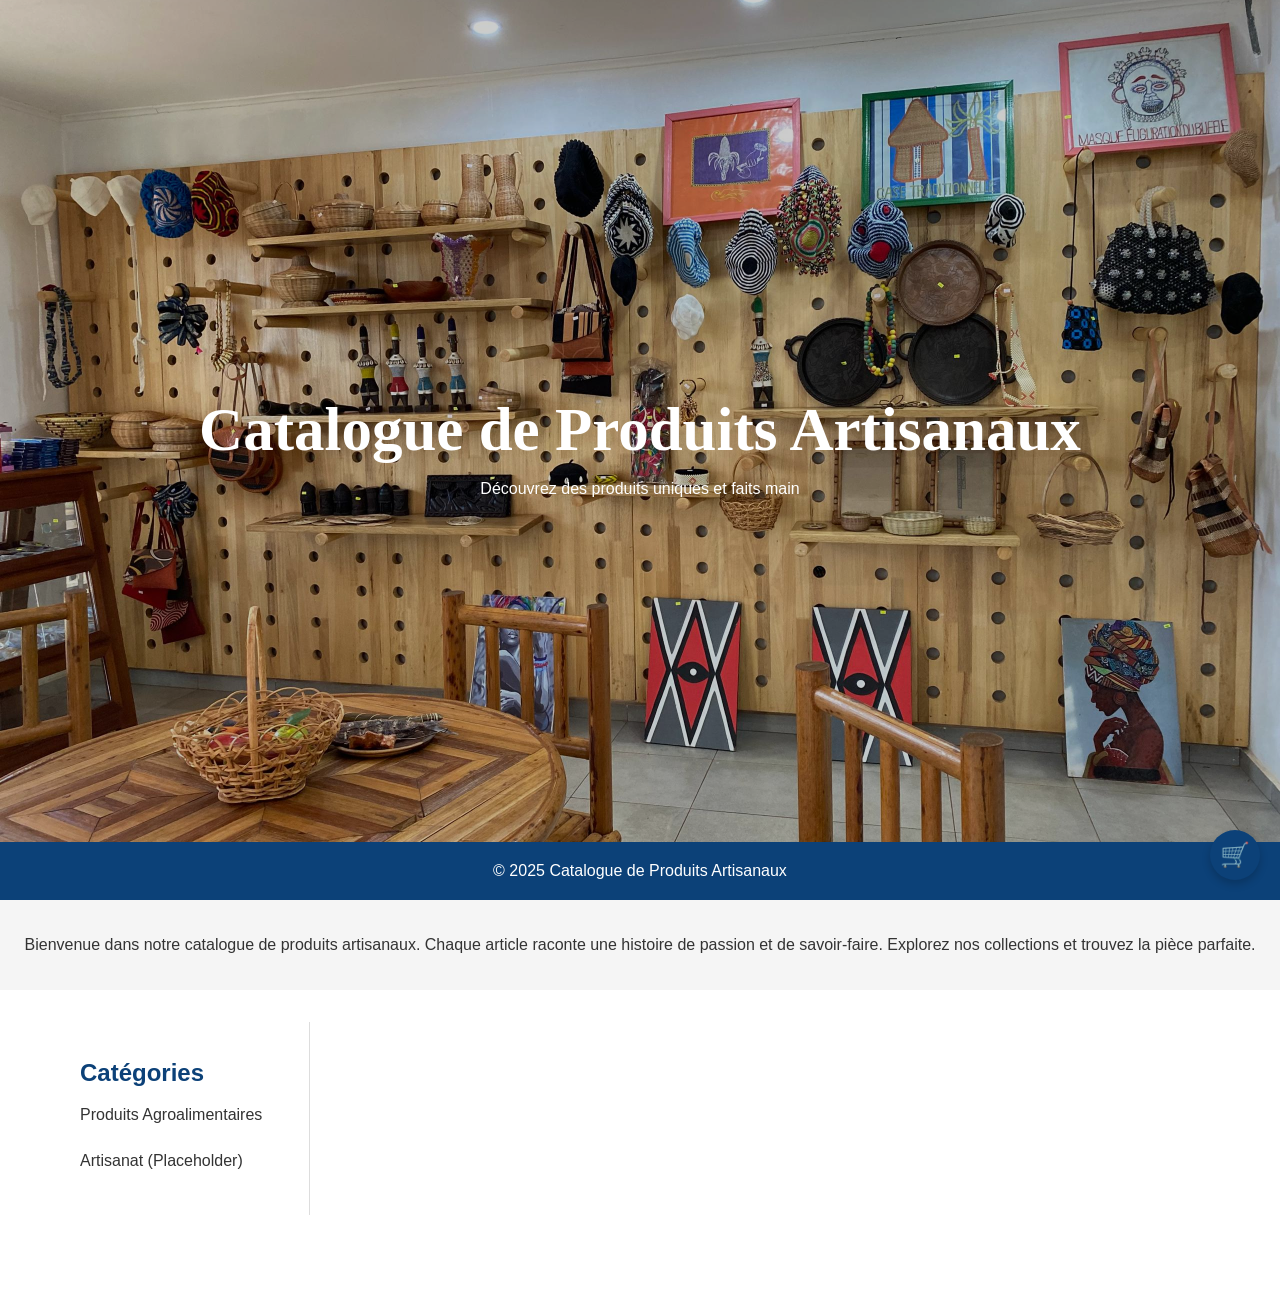
==== index.html @ 7aca88b0 "panier done" ====
<!DOCTYPE html>
<html lang="fr">
<head>
    <meta charset="UTF-8">
    <meta name="viewport" content="width=device-width, initial-scale=1.0">
    <title>Catalogue de Produits Artisanaux</title>
    <link rel="stylesheet" href="styles.css">
</head>
<body>
    <header class="hero-section">
        <div class="hero-overlay"></div>
        <div class="hero-content">
            <h1>Catalogue de Produits Artisanaux</h1>
            <p>Découvrez des produits uniques et faits main</p>
        </div>
    </header>

    <section class="description-section">
        <p>Bienvenue dans notre catalogue de produits artisanaux. Chaque article raconte une histoire de passion et de savoir-faire. Explorez nos collections et trouvez la pièce parfaite.</p>
    </section>


    <main class="main-content-wrapper">
        <aside class="sidebar">
            <nav class="sidebar-nav">
                <h2>Catégories</h2>
                <ul id="category-list">
                    <!-- Categories and subcategories will be loaded here by JS -->
                </ul>
            </nav>
        </aside>
        
        <section class="main-product-area">
           
            <section class="products-section">
                <!-- Products will be loaded here by JS -->
            </section>
        </section>
    </main>

    <div class="floating-cart">
        <span class="cart-icon">🛒</span>
    </div>

    <footer>
        <p>&copy; 2025 Catalogue de Produits Artisanaux</p>
    </footer>

    <script src="data.js"></script>
    <script src="cart-logic.js"></script>
    <script src="script.js"></script>
</body>
</html>
---- styles.css ----
:root {
    --primary-color: #0C4178;
    --accent-color: #FFD700;
    --text-color: #333;
    --background-color: #fff;
    --light-grey: #f5f5f5;
    --border-color: #ddd;
    --card-padding: 10px;
    --sidebar-width: 250px;
}

* {
    margin: 0;
    padding: 0;
    box-sizing: border-box;
}

body {
    font-family: Arial, sans-serif;
    line-height: 1.6;
    color: var(--text-color);
    background-color: var(--background-color);
    padding-bottom: 80px; /* More space for the floating cart */
}

header {
    background-color: var(--primary-color);
    color: white;
    padding: 1rem;
    text-align: center;
}

nav ul {
    list-style: none;
    padding: 1rem 0;
}

nav ul li a {
    color: white;
    text-decoration: none;
    padding: 0.5rem 1rem;
    border-radius: 4px;
}

nav ul li a.active {
    background-color: var(--accent-color);
    color: var(--primary-color);
}

.hero-section {
    position: relative;
    height: 100vh; /* Adjust as needed */
    background: url('images/WhatsApp Image 2025-06-03 à 16.12.06_a63fba05.jpg') no-repeat center center/cover;
    color: white;
    text-align: center;
    display: flex;
    flex-direction: column;
    justify-content: center;
    align-items: center;
    
}

.hero-overlay {
    position: absolute;
    top: 0;
    left: 0;
    width: 100%;
    height: 100%;
    background-color: rgba(0, 0, 0, 0.2); /* Dark overlay */
}

.hero-content {
    position: relative;
    z-index: 1;
}

.hero-content h1 {
    font-family: Fredoka;
    font-weight: 700;
    font-size: 61px;
    line-height: 61px;
    margin-bottom: 1rem;
}

.section-title {
    text-align: center;
    font-size: 61px;
    font-weight: 400;
    font-family: Fredoka;
    text-transform: normal;
    margin-bottom: 30px;
    color: black;
    position: relative;
    line-height: 61px;
}

.title_bold {
    position: relative;
    display: inline-block;
    font-weight: 700 !important;
}
.main-content-wrapper {
    display: flex;
    max-width: 1400px; /* Increased max-width */
    margin: 0 auto;
    padding: 0 20px; /* Add some horizontal padding */
}
.sidebar {
    width: var(--sidebar-width);
    flex-shrink: 0;
    padding: 2rem 0;
    border-right: 1px solid var(--border-color); /* Separator line */
}

.sidebar-nav h2 {
    color: var(--primary-color);
    margin-top: 0;
    padding: 0 20px; /* Match main content padding */
}

.sidebar-nav ul {
    list-style: none;
    padding: 0;
}

.sidebar-nav li a {
    display: block;
    padding: 10px 20px; /* Padding for clickable area */
    text-decoration: none;
    color: var(--text-color);
    transition: background-color 0.2s, color 0.2s;
}

.sidebar-nav li a:hover {
    background-color: var(--light-grey);
}

.sidebar-nav li a.active {
     background-color: var(--primary-color);
     color: white;
     font-weight: bold;
}

.sidebar-nav ul ul {
    padding-left: 20px; /* Indent subcategories */
    border-left: 2px solid var(--accent-color); /* Accent color for subcategories */
    margin-top: 5px;
    margin-bottom: 5px;
}

.sidebar-nav ul ul li a {
    padding: 8px 15px; /* Adjusted padding for subcategories */
    font-size: 0.9rem;
}

.sidebar-nav ul ul li a:hover {
     background-color: var(--accent-color);
     color: var(--primary-color);
}

.sidebar-nav ul ul li a.active {
    background-color: var(--accent-color);
    color: var(--primary-color);
    font-weight: bold;
}

.main-product-area {
    flex-grow: 1;
    padding-left: 2rem; /* Space between sidebar and content */
}

.description-section {
    text-align: center;
    padding: 2rem 0; /* Adjusted padding */
    background-color: var(--light-grey);
    margin-bottom: 2rem; /* Space below description */
}

.products-section {
    padding: 0; /* Remove padding, handled by main-product-area */
    max-width: none; /* Remove max-width */
    margin: 0; /* Remove margin */
}

.product-list {
    display: grid;
    grid-template-columns: repeat(auto-fill, minmax(220px, 1fr)); /* Adjusted min width and gap */
    gap: 15px; /* Reduced gap */
    list-style: none;
    padding: 0;
}

.product-card {
    background-color: white;
    border: 1px solid var(--border-color); /* Add a subtle border */
    border-radius: 4px; /* Slightly smaller border-radius */
    box-shadow: 0 1px 3px rgba(0,0,0,0.05); /* More subtle shadow */
    overflow: hidden;
    display: flex;
    flex-direction: column;
    transition: transform 0.3s ease-in-out, box-shadow 0.3s ease-in-out; /* Smooth transition for hover */
    cursor: pointer; /* Indicate it's clickable */
}

.product-card:hover {
    transform: translateY(-5px); /* Lift effect */
    box-shadow: 0 5px 15px rgba(0,0,0,0.1); /* More prominent shadow on hover */
}

.product-card img {
    width: 100%;
    height: 250px; /* Slightly taller images */
    object-fit: cover; /* Cover the area */
    border-bottom: 1px solid var(--border-color); /* Separator line below image */
}

.product-card-content {
    padding: var(--card-padding);
    flex-grow: 1;
    display: flex;
    flex-direction: column;
}

.product-card-content h3 {
    margin-top: 0;
    margin-bottom: 5px; /* Reduced space below title */
    color: var(--text-color); /* Product name color */
    font-size: 1rem; /* Slightly smaller title font size */
    font-weight: normal; /* Normal font weight for title */
}

.product-card-actions {
    display: flex;
    justify-content: space-between; /* Distribute space */
    align-items: center;
    margin-top: auto; /* Push actions to the bottom */
    padding-top: var(--card-padding); /* Space above actions */
     border-top: 1px solid var(--border-color); /* Separator line above actions */
}

.product-price {
    background-color: var(--primary-color);
    color: white;
    border-radius: 50%;
    width: 50px; /* Size of the circle */
    height: 50px; /* Size of the circle */
    display: flex;
    justify-content: center;
    align-items: center;
    font-weight: bold;
    font-size: 0.8rem; /* Font size inside circle */
    flex-shrink: 0; /* Prevent shrinking */
}

.product-price span {
    text-align: center;
    padding: 5px; /* Padding inside the circle */
}

.button {
    background-color: var(--accent-color);
    color: var(--primary-color);
    border: none;
    padding: 0.6rem 1rem; /* Adjusted padding */
    border-radius: 4px;
    cursor: pointer;
    font-weight: bold;
    transition: background-color 0.2s;
    font-size: 0.9rem; /* Adjusted font size */
}

.button:hover {
    background-color: #e6c200; /* A specific hover color for yellow */
}

.view-more-link {
    text-decoration: none;
    color: var(--primary-color);
    font-weight: bold;
    transition: color 0.2s;
    font-size: 0.9rem; /* Adjusted font size */
}

.view-more-link:hover {
    color: #083358; /* A specific hover color for blue */
}

.floating-cart {
    position: fixed; /* Use fixed positioning for the floating element */
    bottom: 20px;
    right: 20px;
    background-color: var(--accent-color);
    color: var(--primary-color);
    width: 60px;
    height: 60px;
    border-radius: 50%;
    display: flex;
    justify-content: center;
    align-items: center;
    font-size: 1.8rem;
    box-shadow: 0 4px 8px rgba(0,0,0,0.2);
    cursor: pointer;
    transition: background-color 0.3s ease;
    z-index: 1000;
    position: relative; /* Set to relative positioning for the badge\'s absolute positioning */
}

.floating-cart::after {
    content: attr(data-items); /* Display the number of items */
    position: absolute;
    top: -5px; /* Adjust position as needed */
    right: -5px; /* Adjust position as needed */
    background-color: red; /* Badge background color */
    color: white; /* Badge text color */
    border-radius: 50%;
    padding: 5px 8px; /* Adjust padding as needed */
    font-size: 0.8rem;
    font-weight: bold;
    display: none; /* Hide by default */
    transition: transform 0.3s ease-in-out, opacity 0.3s ease-in-out;
    transform: scale(0.8); /* Start smaller */
    opacity: 0; /* Start invisible */
    text-align: center;
    line-height: 1; /* Adjust line height for vertical centering if needed */
    min-width: 20px; /* Ensure minimum width for single digits */
}

.floating-cart.has-items::after {
    display: block; /* Show when cart has items */
    transform: scale(1); /* Scale to normal size */
    opacity: 1; /* Make visible */
}

@keyframes pulse {
    0% { transform: scale(1); }
    50% { transform: scale(1.1); }
    100% { transform: scale(1); }
}

.floating-cart.bounce {
    animation: pulse 0.5s ease;
}

.floating-cart {
    position: fixed;
    bottom: 20px;
    right: 20px;
    background-color: var(--primary-color);
    color: white; /* Icon color */
    width: 50px; /* Size of the icon container */
    height: 50px; /* Size of the icon container */
    border-radius: 50%; /* Make it round */
    display: flex;
    justify-content: center;
    align-items: center;
    box-shadow: 0 4px 8px rgba(0,0,0,0.2);
    cursor: pointer;
    z-index: 1000;
    font-size: 1.5rem; /* Icon size */
    transition: transform 0.3s ease-in-out, box-shadow 0.3s ease-in-out;
     /* Shining effect - adjust as needed */
    animation: pulse 2s infinite;
}

.floating-cart:hover {
    transform: scale(1.1); /* Slightly enlarge on hover */
    box-shadow: 0 6px 12px rgba(0,0,0,0.3);
}

@keyframes pulse {
    0% { box-shadow: 0 0 0 0 rgba(12, 65, 120, 0.4); }
    70% { box-shadow: 0 0 0 15px rgba(12, 65, 120, 0); }
    100% { box-shadow: 0 0 0 0 rgba(12, 65, 120, 0); }
}

footer {
    background-color: var(--primary-color);
    color: white;
    text-align: center;
    padding: 1rem;
    position: fixed;
    bottom: 0;
    width: 100%;
    z-index: 500;
}

.product-preview {
    display: flex;
    align-items: center;
    gap: 1rem;
}

.product-preview img {
    border-radius: 4px;
    box-shadow: 0 2px 4px rgba(0,0,0,0.1);
}

.product-info-preview {
    flex: 1;
}

.product-info-preview h3 {
    margin: 0;
    color: var(--primary-color);
}

.product-info-preview p {
    margin: 0.5rem 0 0;
}

.product-image {
    background-color: #f5f5f5;
    padding: 1rem;
    border-radius: 8px;
    display: flex;
    align-items: center;
    justify-content: center;
}

.product-image img {
    border-radius: 4px;
    box-shadow: 0 2px 4px rgba(0,0,0,0.1);
} 
/* --- Cart Page Styles --- */
.cart-page-container {
    display: flex;
    flex-wrap: wrap; /* Allow wrapping on smaller screens */
    gap: 2rem; /* Space between sections */
    padding: 2rem 0;
}

.cart-items-section {
    flex: 2; /* Take up more space */
    min-width: 300px; /* Ensure it doesn't get too small */
}

.cart-items-table {
    width: 100%;
    border-collapse: collapse; /* Remove space between borders */
    margin-bottom: 1rem; /* Space below the table */
}

.cart-items-table th,
.cart-items-table td {
    border-bottom: 1px solid var(--border-color); /* Separator line */
    padding: 10px;
    text-align: left;
}

.cart-items-table th {
    background-color: var(--light-grey);
    font-weight: bold;
}

.cart-item-info {
    display: flex;
    align-items: center;
}

.cart-item-image {
    width: 50px; /* Adjust size as needed */
    height: 50px; /* Adjust size as needed */
    object-fit: cover;
    margin-right: 10px;
    border-radius: 4px; /* Optional: subtle border-radius */
}

.quantity-selector {
    width: 50px; /* Adjust width as needed */
    padding: 5px;
    text-align: center;
    border: 1px solid var(--border-color);
    border-radius: 4px;
}

.remove-item-button {
    background-color: transparent; /* No background */
    border: none;
    color: red; /* Red color for close icon */
    font-size: 1.2rem; /* Adjust size */
    cursor: pointer;
    padding: 0;
    margin: 0;
    transition: color 0.2s ease;
}

.remove-item-button:hover {
    color: darkred;
}

.promo-code {
    display: flex;
    gap: 10px;
    margin-top: 1rem;
}

.promo-code input[type="text"] {
    flex-grow: 1;
    padding: 10px;
    border: 1px solid var(--border-color);
    border-radius: 4px;
}

.promo-code .button {
    /* Styles from existing button class */
    padding: 10px 15px;
}

.cart-totals-section {
    flex: 1; /* Take up less space than items */
    min-width: 250px; /* Ensure it has a minimum width */
    border: 1px solid var(--border-color);
    border-radius: 4px;
    padding: 1.5rem;
    background-color: var(--light-grey);
}

.cart-totals-section h2 {
    margin-top: 0;
    margin-bottom: 1rem;
    color: var(--primary-color);
    font-size: 1.5rem; /* Adjust font size */
}

.cart-totals-content > div {
    display: flex;
    justify-content: space-between;
    margin-bottom: 10px; /* Space between lines */
}

.cart-totals-content span {
    font-weight: bold;
}

.cart-delivery-info {
    font-size: 0.9rem; /* Smaller font size for delivery details */
    color: #555; /* Slightly muted color */
    margin-top: 15px; /* Space above delivery info */
    padding-top: 15px; /* Space below the line */
    border-top: 1px solid var(--border-color); /* Separator line */
    flex-direction: column; /* Stack delivery lines */
}

.cart-total-amount {
    font-size: 1.2rem; /* Larger font size for total */
    margin-top: 15px; /* Space above total */
    padding-top: 15px; /* Space below the line */
    border-top: 1px solid var(--border-color); /* Separator line */
}

.cart-totals-section .primary-button {
    display: block; /* Make button full width */
    width: 100%;
    margin-top: 1.5rem; /* Space above the button */
    text-align: center;
    /* Inherits other button styles */
}
/* --- Cart Page Layout --- */
.main-content-wrapper {
    max-width: 1200px; /* Adjust max-width for better spacing */
    margin: 20px auto; /* Center the content and add vertical margin */
    padding: 0 20px;
    display: flex;
    flex-wrap: wrap;
    gap: 30px; /* Increase space between sections */
}

.cart-page-container {
    display: flex;
    flex-wrap: wrap;
    gap: 30px; /* Space between cart items and totals */
    width: 100%; /* Ensure container takes full width */
}


.cart-items-section {
    flex: 2; /* Cart items section takes up more space */
    min-width: 300px; /* Ensure responsiveness */
}

.cart-totals-section {
    flex: 1; /* Cart totals section takes up less space */
    min-width: 280px; /* Ensure responsiveness */
    border: 1px solid var(--border-color);
    border-radius: 8px; /* Slightly more rounded corners */
    padding: 20px; /* More padding inside the box */
    background-color: var(--light-grey); /* Light background */
    height: fit-content; /* Adjust height to content */
}

/* --- Cart Items Table --- */
.cart-items-table {
    width: 100%;
    border-collapse: collapse;
    margin-bottom: 20px; /* More space below the table */
    border: 1px solid var(--border-color); /* Add border around the table */
    border-radius: 8px;
    overflow: hidden; /* Hide overflow for rounded corners */
}

.cart-items-table thead {
    background-color: #f0f0f0; /* Slightly darker header background */
}

.cart-items-table th,
.cart-items-table td {
    padding: 12px 15px; /* More padding */
    text-align: left;
    border-bottom: 1px solid var(--border-color);
}

.cart-items-table th:first-child {
    width: 40px; /* Adjust width for remove button column */
    padding-left: 15px;
    padding-right: 0;
}

.cart-items-table td:first-child {
     padding-left: 15px;
     padding-right: 0;
}


.cart-items-table th {
    font-weight: bold;
    color: var(--text-color);
    font-size: 0.9rem;
    text-transform: uppercase;
}

.cart-items-table tbody tr:last-child td {
    border-bottom: none; /* No border for the last row */
}

.cart-item-info {
    display: flex;
    align-items: center;
    gap: 15px; /* Space between image and text */
}

.cart-item-image {
    width: 40px; /* Larger image */
    height: 40px; /* Larger image */
    object-fit: cover;
    margin-right: 10px;
    border-radius: 4px;
}

.cart-item-info h3 {
    margin: 0 0 5px 0; /* Adjust margin */
    font-size: 1rem;
    color: var(--primary-color);
}

.cart-item-info p {
    margin: 0;
    font-size: 0.85rem;
    color: #555;
}

.quantity-selector {
    width: 60px; /* Wider input */
    padding: 8px; /* More padding */
    text-align: center;
    border: 1px solid var(--border-color);
    border-radius: 4px;
    font-size: 0.9rem;
}

.remove-item-button {
    background-color: transparent;
    border: none;
    color: red;
    font-size: 1.5rem; /* Larger icon */
    cursor: pointer;
    padding: 0;
    margin: 0;
    transition: color 0.2s ease;
    line-height: 1; /* Center the 'x' vertically */
}

.remove-item-button:hover {
    color: darkred;
}

.promo-code {
    display: flex;
    gap: 10px;
    margin-top: 20px; /* More space above */
    padding-top: 20px; /* Space below the line */
    border-top: 1px solid var(--border-color); /* Separator line */
}

.promo-code input[type="text"] {
    flex-grow: 1;
    padding: 12px; /* More padding */
    border: 1px solid var(--border-color);
    border-radius: 4px;
    font-size: 0.9rem;
}

.promo-code .button {
    background-color: var(--accent-color);
    color: var(--primary-color);
    border: none;
    border-radius: 4px;
    padding: 12px 20px; /* More padding */
    cursor: pointer;
    font-size: 0.9rem;
    font-weight: bold;
    transition: background-color 0.3s ease;
}

.promo-code .button:hover {
    background-color: darken(var(--accent-color), 10%); /* Darken on hover - requires a preprocessor or replace with a specific color */
    /* Using a specific color for standard CSS */
     background-color: #e6c300;
}


/* --- Cart Totals Section --- */
.cart-totals-section h2 {
    margin-top: 0;
    margin-bottom: 15px; /* Space below title */
    color: var(--primary-color);
    font-size: 1.6rem; /* Slightly larger title */
    text-align: center; /* Center the title */
}

.cart-totals-content > div {
    display: flex;
    justify-content: space-between;
    margin-bottom: 12px; /* Space between lines */
    font-size: 1rem;
}

.cart-subtotal span:last-child,
.cart-total-amount span:last-child {
    font-weight: normal; /* Make the amount normal weight */
    color: var(--text-color);
}

.cart-subtotal,
.cart-total-amount {
     padding-bottom: 12px;
     border-bottom: 1px solid var(--border-color);
}

.cart-delivery-info {
    font-size: 0.95rem;
    color: #555;
    margin-top: 15px;
    padding-top: 15px;
    border-top: 1px solid var(--border-color);
    flex-direction: column;
    gap: 8px; /* Space between delivery lines */
}

.cart-total-amount {
    font-size: 1.3rem; /* Larger font size for total */
    font-weight: bold;
    margin-top: 15px;
    padding-top: 15px;
    border-top: 1px solid var(--border-color);
}

.cart-totals-section .primary-button {
    display: block;
    width: 100%;
    margin-top: 20px; /* Space above the button */
    padding: 12px; /* More padding */
    background-color: var(--primary-color);
    color: white;
    border: none;
    border-radius: 4px;
    cursor: pointer;
    font-size: 1.1rem;
    font-weight: bold;
    transition: background-color 0.3s ease;
    text-align: center;
    text-decoration: none; /* Ensure no underline if it's an <a> tag */
}

.cart-totals-section .primary-button:hover {
    background-color: darken(var(--primary-color), 10%); /* Requires a preprocessor or replace with a specific color */
    /* Using a specific color for standard CSS */
    background-color: #092f5a;
}

.order-summary-items ul {
    list-style: none;
    padding: 0;
}

.recap-item{
    border-bottom: 1px solid var(--border-color);
    border-radius: 25px;
    padding: 10px;
}

.recap-item-info{
    display: flex;
    align-items: center;
    gap: 10px;

    border-radius: 25px;
    padding: 10px;
}

.recap-item-image{
    width: 40px;
    height: 40px;
    object-fit: cover;
}
/* --- Responsive Adjustments --- */
@media (max-width: 768px) {
    .main-content-wrapper {
        flex-direction: column;
        padding: 0 10px;
    }

    .cart-page-container {
         flex-direction: column;
    }

    .cart-items-section,
    .cart-totals-section {
        flex: none; /* Remove flex grow */
        width: 100%; /* Full width on small screens */
        min-width: 0;
    }

    .cart-items-table th,
    .cart-items-table td {
        padding: 8px; /* Reduce padding on smaller screens */
        font-size: 0.9rem;
    }

     .cart-item-image {
        width: 40px;
        height: 40px;
     }

     .cart-item-info h3 {
         font-size: 0.9rem;
     }
}

.main-content-wrapper {
    max-width: 1200px; /* Adjust max-width for better spacing */
    margin: 20px auto; /* Center the content and add vertical margin */
    padding: 0 20px;
    display: flex;
    flex-wrap: wrap;
    gap: 30px; /* Increase space between sections */
}

.cart-page-container {
    display: flex;
    flex-wrap: wrap;
    gap: 30px; /* Space between cart items and totals */
    width: 100%; /* Ensure container takes full width */
}


.cart-items-section {
    flex: 2; /* Cart items section takes up more space */
    min-width: 300px; /* Ensure responsiveness */
}

.cart-totals-section {
    flex: 1; /* Cart totals section takes up less space */
    min-width: 280px; /* Ensure responsiveness */
    border: 1px solid var(--border-color);
    border-radius: 8px; /* Slightly more rounded corners */
    padding: 20px; /* More padding inside the box */
    background-color: var(--light-grey); /* Light background */
    height: fit-content; /* Adjust height to content */
}

/* --- Cart Items Table --- */
.cart-items-table {
    width: 100%;
    border-collapse: collapse;
    margin-bottom: 20px; /* More space below the table */
    border: 1px solid var(--border-color); /* Add border around the table */
    border-radius: 8px;
    overflow: hidden; /* Hide overflow for rounded corners */
}

.cart-items-table thead {
    background-color: #f0f0f0; /* Slightly darker header background */
}

.cart-items-table th,
.cart-items-table td {
    padding: 12px 15px; /* More padding */
    text-align: left;
    border-bottom: 1px solid var(--border-color);
}

.cart-items-table th:first-child {
    width: 40px; /* Adjust width for remove button column */
    padding-left: 15px;
    padding-right: 0;
}

.cart-items-table td:first-child {
     padding-left: 15px;
     padding-right: 0;
}


.cart-items-table th {
    font-weight: bold;
    color: var(--text-color);
    font-size: 0.9rem;
    text-transform: uppercase;
}

.cart-items-table tbody tr:last-child td {
    border-bottom: none; /* No border for the last row */
}

.cart-item-info {
    display: flex; /* Use flexbox to align image and text */
    align-items: center; /* Vertically center items */
    gap: 15px; /* Space between image and text */
}

.cart-item-image {
    width: 60px; /* Control image width */
    height: 60px; /* Control image height */
    object-fit: cover; /* Crop image to fit */
    border-radius: 4px; /* Optional: subtle border-radius */
    flex-shrink: 0; /* Prevent image from shrinking */
}

.cart-item-info > div {
    flex-grow: 1; /* Allow text content to take available space */
}


.quantity-selector {
    width: 60px; /* Wider input */
    padding: 8px; /* More padding */
    text-align: center;
    border: 1px solid var(--border-color);
    border-radius: 4px;
    font-size: 0.9rem;
}

.remove-item-button {
    background-color: transparent;
    border: none;
    color: red;
    font-size: 1.5rem; /* Larger icon */
    cursor: pointer;
    padding: 0;
    margin: 0;
    transition: color 0.2s ease;
    line-height: 1; /* Center the 'x' vertically */
}

.remove-item-button:hover {
    color: darkred;
}

.promo-code {
    display: flex;
    gap: 10px;
    margin-top: 20px; /* More space above */
    padding-top: 20px; /* Space below the line */
    border-top: 1px solid var(--border-color); /* Separator line */
}

.promo-code input[type="text"] {
    flex-grow: 1;
    padding: 12px; /* More padding */
    border: 1px solid var(--border-color);
    border-radius: 4px;
    font-size: 0.9rem;
}

.promo-code .button {
    background-color: var(--accent-color);
    color: var(--primary-color);
    border: none;
    border-radius: 4px;
    padding: 12px 20px; /* More padding */
    cursor: pointer;
    font-size: 0.9rem;
    font-weight: bold;
    transition: background-color 0.3s ease;
}

.promo-code .button:hover {
    /* Using a specific color for standard CSS */
     background-color: #e6c300;
}


/* --- Cart Totals Section --- */
.cart-totals-section h2 {
    margin-top: 0;
    margin-bottom: 15px; /* Space below title */
    color: var(--primary-color);
    font-size: 1.6rem; /* Slightly larger title */
    text-align: center; /* Center the title */
}

.cart-totals-content > div {
    display: flex;
    justify-content: space-between;
    margin-bottom: 12px; /* Space between lines */
    font-size: 1rem;
}

.cart-subtotal span:last-child,
.cart-total-amount span:last-child {
    font-weight: normal; /* Make the amount normal weight */
    color: var(--text-color);
}

.cart-subtotal,
.cart-total-amount {
     padding-bottom: 12px;
     border-bottom: 1px solid var(--border-color);
}

.cart-delivery-info {
    font-size: 0.95rem;
    color: #555;
    margin-top: 15px;
    padding-top: 15px;
    border-top: 1px solid var(--border-color);
    flex-direction: column;
    gap: 8px; /* Space between delivery lines */
}

.cart-total-amount {
    font-size: 1.3rem; /* Larger font size for total */
    font-weight: bold;
    margin-top: 15px;
    padding-top: 15px;
    border-top: 1px solid var(--border-color);
}

.cart-totals-section .primary-button {
    display: block;
    width: 100%;
    margin-top: 20px; /* Space above the button */
    padding: 12px; /* More padding */
    background-color: var(--primary-color);
    color: white;
    border: none;
    border-radius: 4px;
    cursor: pointer;
    font-size: 1.1rem;
    font-weight: bold;
    transition: background-color 0.3s ease;
    text-align: center;
    text-decoration: none; /* Ensure no underline if it's an <a> tag */
}

.cart-totals-section .primary-button:hover {
    /* Using a specific color for standard CSS */
    background-color: #092f5a;
}

/* --- Checkout View Styles --- */
.checkout-page-container {
    display: flex;
    flex-wrap: wrap;
    gap: 30px; /* Space between columns */
    padding: 2rem 0;
    width: 100%;
}

.checkout-left-column {
    flex: 2; /* Takes more space */
    min-width: 300px;
}

.checkout-right-column {
    flex: 1; /* Takes less space */
    min-width: 280px;
}

.client-info-section,
.delivery-payment-section,
.order-summary-recap {
    border: 1px solid var(--border-color);
    border-radius: 8px;
    padding: 20px;
    margin-bottom: 20px; /* Space between sections */
    background-color: var(--light-grey);
}

.client-info-section h2,
.delivery-payment-section h2,
.order-summary-recap h2 {
    color: var(--primary-color);
    margin-top: 0;
    margin-bottom: 15px;
    font-size: 1.6rem;
    text-align: center;
}

.form-group {
    margin-bottom: 15px;
}

.form-group label {
    display: block;
    margin-bottom: 5px;
    font-weight: bold;
    color: var(--text-color);
}

.form-group input[type="text"],
.form-group input[type="email"],
.form-group input[type="tel"],
.form-group textarea {
    width: 100%;
    padding: 10px;
    border: 1px solid var(--border-color);
    border-radius: 4px;
    font-size: 1rem;
}

.delivery-options,
.payment-options {
    margin-top: 15px;
}

.delivery-option,
.payment-option {
    margin-bottom: 10px;
    padding: 10px;
    border: 1px solid var(--border-color);
    border-radius: 4px;
    background-color: white; /* White background for options */
    cursor: pointer;
}

.delivery-option label,
.payment-option label {
    font-weight: normal;
    margin-bottom: 0;
    cursor: pointer;
}

.delivery-description,
.payment-instruction {
    font-size: 0.85rem;
    color: #555;
    margin-top: 5px;
    margin-left: 25px; /* Indent description */
}

#confirm-order-button {
    display: block;
    width: 100%;
    padding: 12px;
    background-color: var(--primary-color);
    color: white;
    border: none;
    border-radius: 4px;
    cursor: pointer;
    font-size: 1.1rem;
    font-weight: bold;
    transition: background-color 0.3s ease;
    text-align: center;
    margin-top: 20px;
}

#confirm-order-button:hover {
     background-color: #092f5a;
}

.order-summary-recap ul {
    list-style: none;
    padding: 0;
}

.order-summary-recap ul li {
    display: flex;
    justify-content: space-between;
    align-items: center;
    margin-bottom: 10px;
    padding-bottom: 10px;
    border-bottom: 1px solid var(--border-color);
}

.order-summary-recap ul li:last-child {
    border-bottom: none;
    margin-bottom: 0;
    padding-bottom: 0;
}

.recap-item-info {
    display: flex;
    align-items: center;
    gap: 10px;
}

.recap-item-image {
    width: 40px;
    height: 40px;
    object-fit: cover;
    border-radius: 4px;
    flex-shrink: 0;
}

.order-summary-totals {
    margin-top: 20px;
    padding-top: 20px;
    border-top: 1px solid var(--border-color);
}

.order-summary-totals > div {
     display: flex;
     justify-content: space-between;
     margin-bottom: 10px;
}

.order-summary-totals span {
     font-weight: bold;
}

.order-summary-totals .cart-subtotal span:last-child,
.order-summary-totals .cart-delivery-info span:last-child,
.order-summary-totals .cart-total-amount span:last-child {
     font-weight: normal;
}

.order-summary-totals .cart-total-amount {
    font-size: 1.3rem;
    font-weight: bold;
    margin-top: 15px;
    padding-top: 15px;
    border-top: 1px solid var(--border-color);
}


/* --- Responsive Adjustments --- */
@media (max-width: 768px) {
    .main-content-wrapper {
        flex-direction: column;
        padding: 0 10px;
    }

    .cart-page-container,
    .checkout-page-container {
         flex-direction: column;
         gap: 20px; /* Reduce gap on smaller screens */
    }

    .cart-items-section,
    .cart-totals-section,
    .checkout-left-column,
    .checkout-right-column {
        flex: none; /* Remove flex grow */
        width: 100%; /* Full width on small screens */
        min-width: 0;
    }

    .cart-items-table th,
    .cart-items-table td {
        padding: 8px; /* Reduce padding on smaller screens */
        font-size: 0.9rem;
    }

     .cart-item-image,
     .recap-item-image {
        width: 40px;
        height: 40px;
     }

     .cart-item-info h3 {
         font-size: 0.9rem;
     }

     .promo-code {
         flex-direction: column;
     }

     .promo-code .button {
         width: 100%;
     }
}
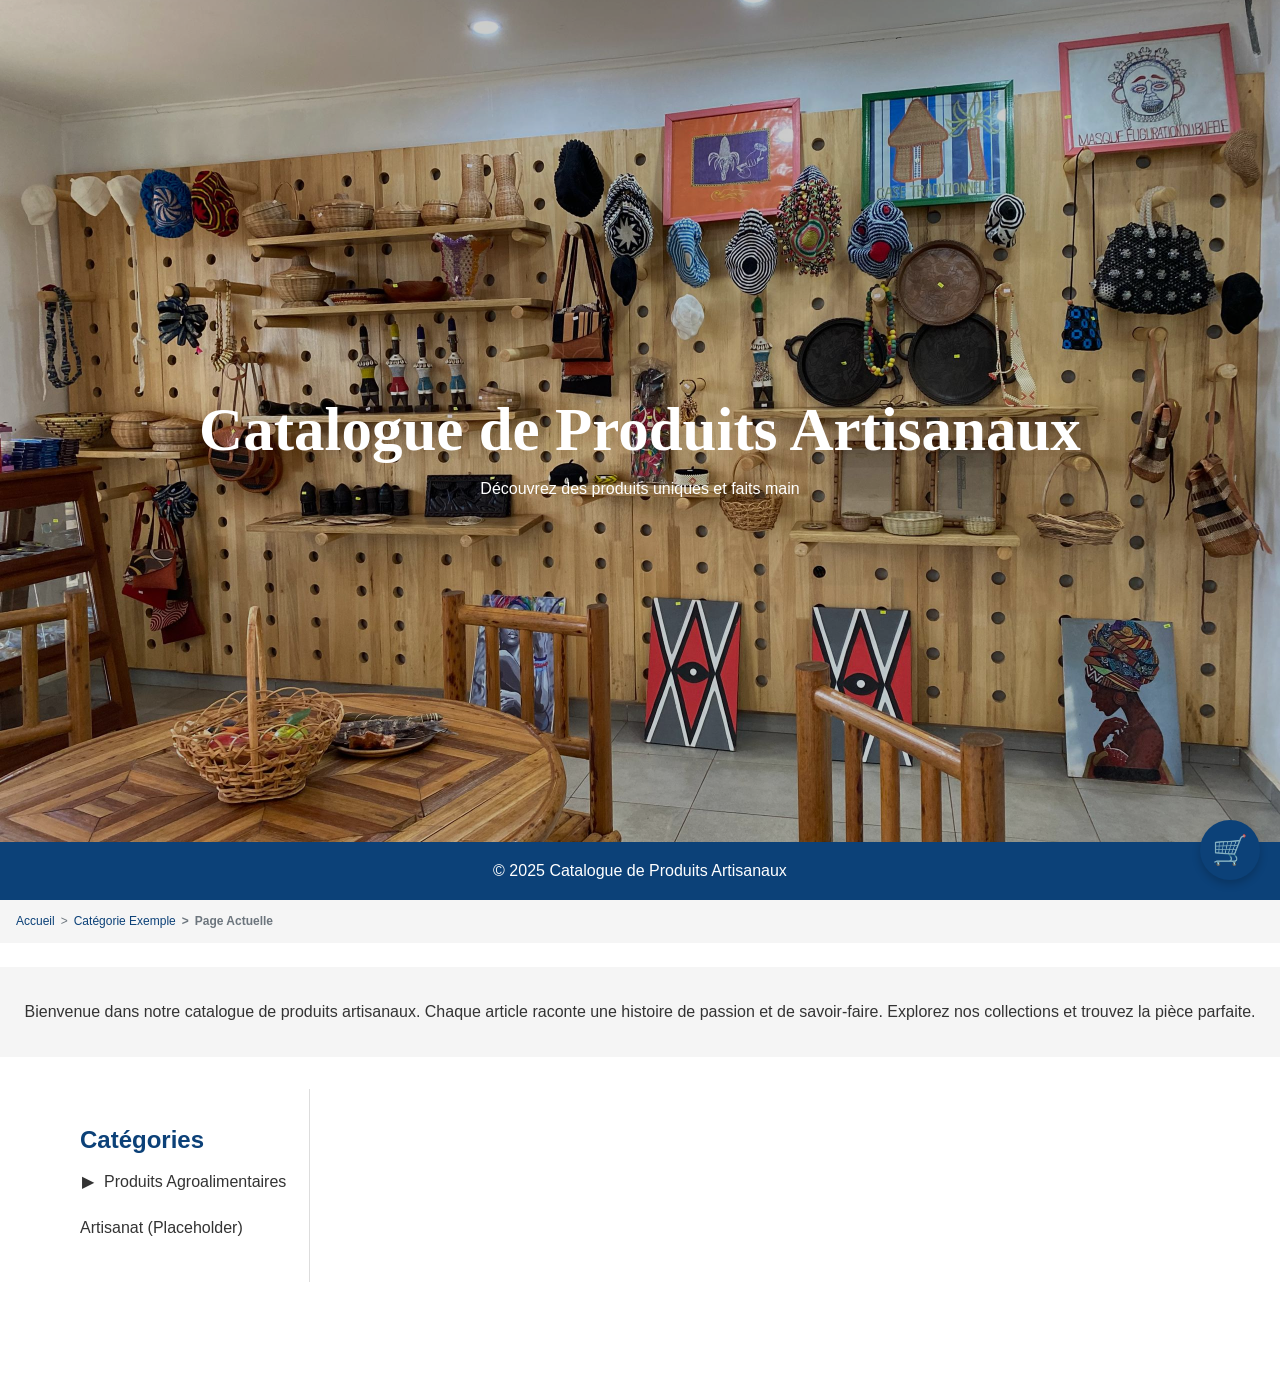
==== commit 3e74a9c7: "Feat: Implement breadcrumbs, expandable sidebar, product carousel, and updated card interactions Thi" ====
--- a/index.html
+++ b/index.html
@@ -14,6 +14,14 @@
             <p>Découvrez des produits uniques et faits main</p>
         </div>
     </header>
+
+    <nav aria-label="breadcrumb" class="breadcrumb-container">
+      <ol class="breadcrumb">
+        <li class="breadcrumb-item"><a href="#">Accueil</a></li>
+        <li class="breadcrumb-item"><a href="#">Catégorie Exemple</a></li>
+        <li class="breadcrumb-item active" aria-current="page">Page Actuelle</li>
+      </ol>
+    </nav>
 
     <section class="description-section">
         <p>Bienvenue dans notre catalogue de produits artisanaux. Chaque article raconte une histoire de passion et de savoir-faire. Explorez nos collections et trouvez la pièce parfaite.</p>
--- a/styles.css
+++ b/styles.css
@@ -45,6 +45,50 @@
 nav ul li a.active {
     background-color: var(--accent-color);
     color: var(--primary-color);
+}
+
+/* --- Breadcrumb Styles --- */
+.breadcrumb-container {
+  background-color: var(--light-grey); /* Or transparent, depending on desired look */
+  padding: 0.75rem 1rem; /* Adjust padding as needed */
+  margin-bottom: 1.5rem; /* Space below breadcrumbs */
+  /* Assuming it's placed directly in the flow; if inside main-content-wrapper, adjust margin/padding */
+}
+
+.breadcrumb {
+  display: flex;
+  flex-wrap: wrap;
+  list-style: none;
+  padding: 0;
+  margin: 0;
+  font-size: 12px;
+  color: #3E3E3E;
+}
+
+.breadcrumb-item {
+  display: flex;
+  align-items: center;
+}
+
+.breadcrumb-item + .breadcrumb-item::before {
+  content: ">"; /* Chevron separator */
+  display: inline-block;
+  padding: 0 0.5em; /* Space around separator */
+  color: #6c757d; /* Separator color (can also be #3E3E3E) */
+}
+
+.breadcrumb-item a {
+  text-decoration: none;
+  color: var(--primary-color); /* Or #3E3E3E if links should not be primary color */
+}
+
+.breadcrumb-item a:hover {
+  text-decoration: underline;
+}
+
+.breadcrumb-item.active {
+  color: #6c757d; /* Muted color for the active page */
+  font-weight: bold; /* Optional: make active page bold */
 }
 
 .hero-section {
@@ -99,12 +143,7 @@
     display: inline-block;
     font-weight: 700 !important;
 }
-.main-content-wrapper {
-    display: flex;
-    max-width: 1400px; /* Increased max-width */
-    margin: 0 auto;
-    padding: 0 20px; /* Add some horizontal padding */
-}
+/* .main-content-wrapper - Consolidated further down under Cart Page Layout */
 .sidebar {
     width: var(--sidebar-width);
     flex-shrink: 0;
@@ -141,24 +180,66 @@
      font-weight: bold;
 }
 
-.sidebar-nav ul ul {
-    padding-left: 20px; /* Indent subcategories */
-    border-left: 2px solid var(--accent-color); /* Accent color for subcategories */
+.sidebar-nav .category-link {
+    display: flex; /* To align icon and text */
+    align-items: center;
+    /* Existing styles for .category-link like padding, text-decoration etc. are part of .sidebar-nav li a */
+}
+
+.sidebar-nav .toggle-icon {
+    margin-right: 8px; /* Space between icon and text */
+    display: inline-block;
+    transition: transform 0.3s ease-in-out; /* For icon rotation */
+    width: 1em; /* Ensure consistent spacing */
+    text-align: center;
+}
+
+.sidebar-nav > ul > li.expanded > .category-link > .toggle-icon {
+    transform: rotate(90deg); /* Rotate icon when expanded */
+}
+
+.sidebar-nav > ul > li > ul { /* More specific selector for direct subcategory lists */
+    list-style: none; /* Ensure list style is reset */
+    padding-left: 20px; /* Keep indentation from original .sidebar-nav ul ul */
+    /* border-left: 2px solid var(--accent-color); /* Applied when expanded */
+    /* margin-top: 5px; /* Applied when expanded */
+    /* margin-bottom: 5px; /* Applied when expanded */
+
+    max-height: 0;
+    overflow: hidden;
+    transition: max-height 0.3s ease-in-out,
+                padding-top 0.3s ease-in-out,
+                padding-bottom 0.3s ease-in-out,
+                margin-top 0.3s ease-in-out,
+                margin-bottom 0.3s ease-in-out,
+                border-width 0.3s ease-in-out; /* For border animation */
+    border-left: 2px solid transparent; /* Start transparent for smooth transition */
+}
+
+.sidebar-nav > ul > li.expanded > ul {
+    max-height: 1000px; /* Adjust to a value larger than any possible sublist height */
+    padding-top: 5px;
+    padding-bottom: 5px;
     margin-top: 5px;
     margin-bottom: 5px;
-}
-
-.sidebar-nav ul ul li a {
+    border-left-color: var(--accent-color); /* Make border visible when expanded */
+}
+
+.sidebar-nav > ul > li > ul li a { /* Made selector more specific */
     padding: 8px 15px; /* Adjusted padding for subcategories */
     font-size: 0.9rem;
-}
-
-.sidebar-nav ul ul li a:hover {
+    /* Ensure other necessary link styles like color, text-decoration are inherited or set here */
+    /* For example, if they are not inheriting from .sidebar-nav li a properly: */
+    /* color: var(--text-color); */
+    /* text-decoration: none; */
+}
+
+.sidebar-nav > ul > li > ul li a:hover { /* Specific selector for hover */
      background-color: var(--accent-color);
      color: var(--primary-color);
 }
 
-.sidebar-nav ul ul li a.active {
+.sidebar-nav > ul > li > ul li a.active { /* Specific selector for active */
     background-color: var(--accent-color);
     color: var(--primary-color);
     font-weight: bold;
@@ -181,6 +262,164 @@
     max-width: none; /* Remove max-width */
     margin: 0; /* Remove margin */
 }
+
+/* --- Subcategory Title --- */
+.subcategory-title {
+    font-size: 24px;
+    color: #A34728; /* Rouge brique */
+    margin-bottom: 20px; /* Space above carousel */
+    text-align: center; /* Or as desired */
+}
+
+/* --- Product Carousel Styles --- */
+.product-carousel-container {
+    position: relative;
+    margin-bottom: 2rem; /* Space below carousel */
+}
+
+.product-carousel {
+    overflow: hidden; /* Crucial for containing the track */
+    position: relative;
+}
+
+.carousel-track {
+    display: flex;
+    gap: 15px; /* Space between product cards */
+    padding: 10px 0; /* Some vertical padding for shadow/outline */
+    transition: transform 0.5s ease-in-out; /* For smooth scrolling if using transform */
+}
+
+.carousel-nav-btn {
+    position: absolute;
+    top: 50%;
+    transform: translateY(-50%);
+    background-color: rgba(255, 255, 255, 0.8);
+    border: 1px solid var(--border-color);
+    border-radius: 50%;
+    width: 40px;
+    height: 40px;
+    font-size: 20px;
+    cursor: pointer;
+    z-index: 10;
+    display: flex;
+    align-items: center;
+    justify-content: center;
+}
+.carousel-nav-btn:hover {
+    background-color: white;
+}
+.carousel-nav-btn.prev-btn {
+    left: -20px; /* Adjust positioning */
+}
+.carousel-nav-btn.next-btn {
+    right: -20px; /* Adjust positioning */
+}
+.carousel-nav-btn:disabled {
+    opacity: 0.5;
+    cursor: not-allowed;
+}
+
+
+/* --- Carousel Item (Product Card Adaptation) --- */
+.carousel-item {
+    flex: 0 0 auto; /* Prevent shrinking/growing, allow auto width based on content or fixed width */
+    width: 250px; /* Example width, adjust as needed */
+    /* Inherit or copy .product-card styles and adapt as needed */
+    background-color: white;
+    border: 1px solid var(--border-color);
+    border-radius: 4px;
+    box-shadow: 0 1px 3px rgba(0,0,0,0.05);
+    overflow: hidden;
+    display: flex;
+    flex-direction: column;
+    transition: transform 0.3s ease-in-out, box-shadow 0.3s ease-in-out;
+}
+
+.carousel-item:hover {
+    transform: translateY(-5px);
+    box-shadow: 0 5px 15px rgba(0,0,0,0.1);
+}
+
+.carousel-item .img-container {
+    position: relative; /* For positioning the add-to-cart button */
+    width: 100%;
+}
+
+.carousel-item .img-container img {
+    width: 100%;
+    height: 250px; /* Keep consistent with existing product card image height */
+    object-fit: cover;
+    display: block; /* Remove extra space below image */
+    border-bottom: 1px solid var(--border-color); /* Match original .product-card img */
+}
+
+.carousel-item .add-to-cart-btn-carousel {
+    display: none; /* Hidden by default */
+    position: absolute;
+    bottom: 10px;
+    right: 10px;
+    background-color: var(--primary-color);
+    color: white;
+    padding: 8px 12px;
+    font-size: 0.85rem;
+    border: none; /* from .button */
+    border-radius: 4px; /* from .button */
+    cursor: pointer; /* from .button */
+    font-weight: bold; /* from .button */
+    /* transition: background-color 0.2s; from .button - if needed */
+}
+
+.carousel-item .img-container:hover .add-to-cart-btn-carousel {
+    display: block;
+}
+
+.carousel-item .add-to-cart-btn-carousel:hover {
+    background-color: #083358; /* Darken primary color */
+}
+
+
+.carousel-item .product-card-content {
+    padding: var(--card-padding);
+    flex-grow: 1;
+    display: flex;
+    flex-direction: column;
+}
+
+.carousel-item .product-card-content h3 {
+    margin-top: 0;
+    margin-bottom: 5px;
+    color: var(--text-color);
+    font-size: 1rem;
+    font-weight: normal;
+}
+
+.carousel-item .product-card-content p { /* For price */
+    margin: 0.5rem 0; /* Adjust as needed */
+    color: var(--text-color); /* Or var(--primary-color) if price should be highlighted */
+}
+
+.carousel-item .view-btn-carousel {
+    /* General button styling from .button is not automatically inherited by class alone */
+    /* Apply base button styles or ensure they are captured by a general .button rule */
+    background-color: var(--accent-color);
+    color: var(--primary-color);
+    border: none;
+    padding: 0.6rem 1rem;
+    border-radius: 4px;
+    cursor: pointer;
+    font-weight: bold;
+    transition: background-color 0.2s;
+    font-size: 0.9rem;
+    width: 100%;
+    margin-top: 10px;
+    text-align: center; /* Ensure text is centered */
+}
+
+.carousel-item .view-btn-carousel:hover {
+    background-color: #2E5D34; /* Green on hover */
+    color: white;
+}
+
 
 .product-list {
     display: grid;
@@ -273,6 +512,10 @@
     background-color: #e6c200; /* A specific hover color for yellow */
 }
 
+.button:focus {
+    box-shadow: 0 0 5px var(--primary-color);
+}
+
 .view-more-link {
     text-decoration: none;
     color: var(--primary-color);
@@ -283,6 +526,16 @@
 
 .view-more-link:hover {
     color: #083358; /* A specific hover color for blue */
+}
+
+.view-more-link:focus {
+    box-shadow: 0 0 5px var(--primary-color);
+    outline: none; /* Remove default outline if custom shadow is used */
+}
+
+.sidebar-nav li a:focus {
+    box-shadow: 0 0 5px var(--primary-color);
+    outline: none;
 }
 
 .floating-cart {
@@ -300,9 +553,11 @@
     font-size: 1.8rem;
     box-shadow: 0 4px 8px rgba(0,0,0,0.2);
     cursor: pointer;
-    transition: background-color 0.3s ease;
+    transition: transform 0.3s ease-in-out, box-shadow 0.3s ease-in-out;
     z-index: 1000;
-    position: relative; /* Set to relative positioning for the badge\'s absolute positioning */
+    /* Shining effect - adjust as needed */
+    animation: pulse 2s infinite;
+    /* position: relative; /* Set to relative positioning for the badge's absolute positioning - this was from the other .floating-cart */
 }
 
 .floating-cart::after {
@@ -331,43 +586,35 @@
     opacity: 1; /* Make visible */
 }
 
-@keyframes pulse {
-    0% { transform: scale(1); }
-    50% { transform: scale(1.1); }
-    100% { transform: scale(1); }
-}
-
-.floating-cart.bounce {
-    animation: pulse 0.5s ease;
-}
+/* Removed duplicated @keyframes pulse for scale, keeping the box-shadow one */
+/* .floating-cart.bounce related to the scale pulse is also removed. */
 
 .floating-cart {
     position: fixed;
     bottom: 20px;
     right: 20px;
-    background-color: var(--primary-color);
+    background-color: var(--primary-color); /* Kept this version's background */
     color: white; /* Icon color */
-    width: 50px; /* Size of the icon container */
-    height: 50px; /* Size of the icon container */
+    width: 60px; /* Reverted to 60px */
+    height: 60px; /* Reverted to 60px */
     border-radius: 50%; /* Make it round */
     display: flex;
     justify-content: center;
     align-items: center;
-    box-shadow: 0 4px 8px rgba(0,0,0,0.2);
+    box-shadow: 0 4px 8px rgba(0,0,0,0.2); /* Base shadow */
     cursor: pointer;
     z-index: 1000;
-    font-size: 1.5rem; /* Icon size */
+    font-size: 1.8rem; /* Reverted to 1.8rem */
     transition: transform 0.3s ease-in-out, box-shadow 0.3s ease-in-out;
-     /* Shining effect - adjust as needed */
-    animation: pulse 2s infinite;
+    animation: pulse 2s infinite; /* Kept box-shadow pulse animation */
 }
 
 .floating-cart:hover {
     transform: scale(1.1); /* Slightly enlarge on hover */
-    box-shadow: 0 6px 12px rgba(0,0,0,0.3);
-}
-
-@keyframes pulse {
+    box-shadow: 0 6px 12px rgba(0,0,0,0.3); /* Enhanced shadow on hover */
+}
+
+@keyframes pulse { /* Kept this keyframe set for box-shadow pulse */
     0% { box-shadow: 0 0 0 0 rgba(12, 65, 120, 0.4); }
     70% { box-shadow: 0 0 0 15px rgba(12, 65, 120, 0); }
     100% { box-shadow: 0 0 0 0 rgba(12, 65, 120, 0); }
@@ -422,289 +669,187 @@
     box-shadow: 0 2px 4px rgba(0,0,0,0.1);
 } 
 /* --- Cart Page Styles --- */
-.cart-page-container {
-    display: flex;
-    flex-wrap: wrap; /* Allow wrapping on smaller screens */
-    gap: 2rem; /* Space between sections */
-    padding: 2rem 0;
-}
-
-.cart-items-section {
-    flex: 2; /* Take up more space */
-    min-width: 300px; /* Ensure it doesn't get too small */
-}
-
-.cart-items-table {
+/* Removed first instance of .cart-page-container, .cart-items-section, .cart-items-table,
+   .cart-items-table th, .cart-items-table td, .cart-item-info, .cart-item-image,
+   .quantity-selector, .remove-item-button, .promo-code, .promo-code input[type="text"],
+   .promo-code .button, .cart-totals-section, .cart-totals-section h2,
+   .cart-totals-content > div, .cart-delivery-info, .cart-total-amount,
+   and .cart-totals-section .primary-button.
+   These are consolidated with the versions under "--- Cart Page Layout ---"
+   and "--- Cart Items Table ---" or later specific definitions. */
+
+/* --- Cart Page Layout --- */
+.main-content-wrapper { /* Consolidated version */
+    max-width: 1200px;
+    margin: 20px auto;
+    padding: 0 20px;
+    display: flex;
+    flex-wrap: wrap;
+    gap: 30px;
+}
+
+.cart-page-container { /* Consolidated version */
+    display: flex;
+    flex-wrap: wrap;
+    gap: 30px;
     width: 100%;
-    border-collapse: collapse; /* Remove space between borders */
-    margin-bottom: 1rem; /* Space below the table */
+    padding: 2rem 0; /* Added padding from earlier definition */
+}
+
+
+.cart-items-section { /* Consolidated version (was identical) */
+    flex: 2;
+    min-width: 300px;
+}
+
+.cart-totals-section { /* Consolidated version */
+    flex: 1;
+    min-width: 280px;
+    border: 1px solid var(--border-color);
+    border-radius: 8px;
+    padding: 20px;
+    background-color: var(--light-grey);
+    height: fit-content;
+}
+
+/* --- Cart Items Table --- */
+.cart-items-table { /* Consolidated version */
+    width: 100%;
+    border-collapse: collapse;
+    margin-bottom: 20px;
+    border: 1px solid var(--border-color);
+    border-radius: 8px;
+    overflow: hidden;
+}
+
+.cart-items-table thead {
+    background-color: #f0f0f0;
 }
 
 .cart-items-table th,
-.cart-items-table td {
-    border-bottom: 1px solid var(--border-color); /* Separator line */
-    padding: 10px;
+.cart-items-table td { /* Consolidated padding */
+    padding: 12px 15px;
     text-align: left;
-}
-
-.cart-items-table th {
-    background-color: var(--light-grey);
+    border-bottom: 1px solid var(--border-color);
+}
+
+.cart-items-table th:first-child {
+    width: 40px;
+    padding-left: 15px;
+    padding-right: 0;
+}
+
+.cart-items-table td:first-child {
+     padding-left: 15px;
+     padding-right: 0;
+}
+
+
+.cart-items-table th { /* Merged styles */
+    background-color: #f0f0f0; /* From thead or var(--light-grey) - chosen #f0f0f0 from thead */
     font-weight: bold;
-}
-
-.cart-item-info {
+    color: var(--text-color);
+    font-size: 0.9rem;
+    text-transform: uppercase;
+}
+
+.cart-items-table tbody tr:last-child td {
+    border-bottom: none;
+}
+
+.cart-item-info { /* Consolidated to include gap */
     display: flex;
     align-items: center;
-}
-
-.cart-item-image {
-    width: 50px; /* Adjust size as needed */
-    height: 50px; /* Adjust size as needed */
+    gap: 15px;
+}
+
+.cart-item-image { /* Consolidated to 60px */
+    width: 60px;
+    height: 60px;
     object-fit: cover;
-    margin-right: 10px;
-    border-radius: 4px; /* Optional: subtle border-radius */
-}
-
-.quantity-selector {
-    width: 50px; /* Adjust width as needed */
-    padding: 5px;
+    margin-right: 10px; /* Keep margin for spacing if not handled by gap alone */
+    border-radius: 4px;
+    flex-shrink: 0; /* From a more specific definition, good to keep */
+}
+
+.cart-item-info > div { /* This was part of a more specific .cart-item-image rule, but applies to the text container */
+    flex-grow: 1; /* Allow text content to take available space */
+}
+
+.cart-item-info h3 {
+    margin: 0 0 5px 0;
+    font-size: 1rem;
+    color: var(--primary-color);
+}
+
+.cart-item-info p {
+    margin: 0;
+    font-size: 0.85rem;
+    color: #555;
+}
+
+.quantity-selector { /* Consolidated version */
+    width: 60px;
+    padding: 8px;
     text-align: center;
     border: 1px solid var(--border-color);
     border-radius: 4px;
-}
-
-.remove-item-button {
-    background-color: transparent; /* No background */
+    font-size: 0.9rem;
+}
+
+.quantity-selector:focus:not(.invalid) {
+    box-shadow: 0 0 5px var(--primary-color);
+    border-color: var(--primary-color);
+}
+
+.remove-item-button { /* Consolidated to larger font size */
+    background-color: transparent;
     border: none;
-    color: red; /* Red color for close icon */
-    font-size: 1.2rem; /* Adjust size */
+    color: red;
+    font-size: 1.5rem;
     cursor: pointer;
     padding: 0;
     margin: 0;
     transition: color 0.2s ease;
+    line-height: 1;
 }
 
 .remove-item-button:hover {
     color: darkred;
 }
 
-.promo-code {
+.remove-item-button:focus {
+    box-shadow: 0 0 5px var(--primary-color);
+    outline: none; /* Or a more subtle outline if preferred */
+}
+
+.promo-code { /* Consolidated version */
     display: flex;
     gap: 10px;
-    margin-top: 1rem;
-}
-
-.promo-code input[type="text"] {
+    margin-top: 20px;
+    padding-top: 20px;
+    border-top: 1px solid var(--border-color);
+}
+
+.promo-code input[type="text"] { /* Consolidated padding */
     flex-grow: 1;
-    padding: 10px;
+    padding: 12px;
     border: 1px solid var(--border-color);
     border-radius: 4px;
-}
-
-.promo-code .button {
-    /* Styles from existing button class */
-    padding: 10px 15px;
-}
-
-.cart-totals-section {
-    flex: 1; /* Take up less space than items */
-    min-width: 250px; /* Ensure it has a minimum width */
-    border: 1px solid var(--border-color);
-    border-radius: 4px;
-    padding: 1.5rem;
-    background-color: var(--light-grey);
-}
-
-.cart-totals-section h2 {
-    margin-top: 0;
-    margin-bottom: 1rem;
-    color: var(--primary-color);
-    font-size: 1.5rem; /* Adjust font size */
-}
-
-.cart-totals-content > div {
-    display: flex;
-    justify-content: space-between;
-    margin-bottom: 10px; /* Space between lines */
-}
-
-.cart-totals-content span {
-    font-weight: bold;
-}
-
-.cart-delivery-info {
-    font-size: 0.9rem; /* Smaller font size for delivery details */
-    color: #555; /* Slightly muted color */
-    margin-top: 15px; /* Space above delivery info */
-    padding-top: 15px; /* Space below the line */
-    border-top: 1px solid var(--border-color); /* Separator line */
-    flex-direction: column; /* Stack delivery lines */
-}
-
-.cart-total-amount {
-    font-size: 1.2rem; /* Larger font size for total */
-    margin-top: 15px; /* Space above total */
-    padding-top: 15px; /* Space below the line */
-    border-top: 1px solid var(--border-color); /* Separator line */
-}
-
-.cart-totals-section .primary-button {
-    display: block; /* Make button full width */
-    width: 100%;
-    margin-top: 1.5rem; /* Space above the button */
-    text-align: center;
-    /* Inherits other button styles */
-}
-/* --- Cart Page Layout --- */
-.main-content-wrapper {
-    max-width: 1200px; /* Adjust max-width for better spacing */
-    margin: 20px auto; /* Center the content and add vertical margin */
-    padding: 0 20px;
-    display: flex;
-    flex-wrap: wrap;
-    gap: 30px; /* Increase space between sections */
-}
-
-.cart-page-container {
-    display: flex;
-    flex-wrap: wrap;
-    gap: 30px; /* Space between cart items and totals */
-    width: 100%; /* Ensure container takes full width */
-}
-
-
-.cart-items-section {
-    flex: 2; /* Cart items section takes up more space */
-    min-width: 300px; /* Ensure responsiveness */
-}
-
-.cart-totals-section {
-    flex: 1; /* Cart totals section takes up less space */
-    min-width: 280px; /* Ensure responsiveness */
-    border: 1px solid var(--border-color);
-    border-radius: 8px; /* Slightly more rounded corners */
-    padding: 20px; /* More padding inside the box */
-    background-color: var(--light-grey); /* Light background */
-    height: fit-content; /* Adjust height to content */
-}
-
-/* --- Cart Items Table --- */
-.cart-items-table {
-    width: 100%;
-    border-collapse: collapse;
-    margin-bottom: 20px; /* More space below the table */
-    border: 1px solid var(--border-color); /* Add border around the table */
-    border-radius: 8px;
-    overflow: hidden; /* Hide overflow for rounded corners */
-}
-
-.cart-items-table thead {
-    background-color: #f0f0f0; /* Slightly darker header background */
-}
-
-.cart-items-table th,
-.cart-items-table td {
-    padding: 12px 15px; /* More padding */
-    text-align: left;
-    border-bottom: 1px solid var(--border-color);
-}
-
-.cart-items-table th:first-child {
-    width: 40px; /* Adjust width for remove button column */
-    padding-left: 15px;
-    padding-right: 0;
-}
-
-.cart-items-table td:first-child {
-     padding-left: 15px;
-     padding-right: 0;
-}
-
-
-.cart-items-table th {
-    font-weight: bold;
-    color: var(--text-color);
     font-size: 0.9rem;
-    text-transform: uppercase;
-}
-
-.cart-items-table tbody tr:last-child td {
-    border-bottom: none; /* No border for the last row */
-}
-
-.cart-item-info {
-    display: flex;
-    align-items: center;
-    gap: 15px; /* Space between image and text */
-}
-
-.cart-item-image {
-    width: 40px; /* Larger image */
-    height: 40px; /* Larger image */
-    object-fit: cover;
-    margin-right: 10px;
-    border-radius: 4px;
-}
-
-.cart-item-info h3 {
-    margin: 0 0 5px 0; /* Adjust margin */
-    font-size: 1rem;
-    color: var(--primary-color);
-}
-
-.cart-item-info p {
-    margin: 0;
-    font-size: 0.85rem;
-    color: #555;
-}
-
-.quantity-selector {
-    width: 60px; /* Wider input */
-    padding: 8px; /* More padding */
-    text-align: center;
-    border: 1px solid var(--border-color);
-    border-radius: 4px;
-    font-size: 0.9rem;
-}
-
-.remove-item-button {
-    background-color: transparent;
-    border: none;
-    color: red;
-    font-size: 1.5rem; /* Larger icon */
-    cursor: pointer;
-    padding: 0;
-    margin: 0;
-    transition: color 0.2s ease;
-    line-height: 1; /* Center the 'x' vertically */
-}
-
-.remove-item-button:hover {
-    color: darkred;
-}
-
-.promo-code {
-    display: flex;
-    gap: 10px;
-    margin-top: 20px; /* More space above */
-    padding-top: 20px; /* Space below the line */
-    border-top: 1px solid var(--border-color); /* Separator line */
-}
-
-.promo-code input[type="text"] {
-    flex-grow: 1;
-    padding: 12px; /* More padding */
-    border: 1px solid var(--border-color);
-    border-radius: 4px;
-    font-size: 0.9rem;
-}
-
-.promo-code .button {
+}
+
+.promo-code input[type="text"]:focus:not(.invalid) {
+    box-shadow: 0 0 5px var(--primary-color);
+    border-color: var(--primary-color);
+}
+
+.promo-code .button { /* Consolidated padding */
     background-color: var(--accent-color);
     color: var(--primary-color);
     border: none;
     border-radius: 4px;
-    padding: 12px 20px; /* More padding */
+    padding: 12px 20px;
     cursor: pointer;
     font-size: 0.9rem;
     font-weight: bold;
@@ -712,63 +857,63 @@
 }
 
 .promo-code .button:hover {
-    background-color: darken(var(--accent-color), 10%); /* Darken on hover - requires a preprocessor or replace with a specific color */
-    /* Using a specific color for standard CSS */
-     background-color: #e6c300;
+    /* background-color: darken(var(--accent-color), 10%); /* This needs preprocessor */
+    background-color: #e6c300; /* Using a specific color for standard CSS */
 }
 
 
 /* --- Cart Totals Section --- */
-.cart-totals-section h2 {
+.cart-totals-section h2 { /* Consolidated version */
     margin-top: 0;
-    margin-bottom: 15px; /* Space below title */
+    margin-bottom: 15px;
     color: var(--primary-color);
-    font-size: 1.6rem; /* Slightly larger title */
-    text-align: center; /* Center the title */
-}
-
-.cart-totals-content > div {
+    font-size: 1.6rem;
+    text-align: center;
+}
+
+.cart-totals-content > div { /* Consolidated version */
     display: flex;
     justify-content: space-between;
-    margin-bottom: 12px; /* Space between lines */
+    margin-bottom: 12px;
     font-size: 1rem;
 }
 
 .cart-subtotal span:last-child,
 .cart-total-amount span:last-child {
-    font-weight: normal; /* Make the amount normal weight */
+    font-weight: normal;
     color: var(--text-color);
 }
 
-.cart-subtotal,
-.cart-total-amount {
+.cart-subtotal {
      padding-bottom: 12px;
      border-bottom: 1px solid var(--border-color);
 }
-
-.cart-delivery-info {
+/* .cart-total-amount rule below is now standalone for its borders */
+
+.cart-delivery-info { /* Consolidated version */
     font-size: 0.95rem;
     color: #555;
     margin-top: 15px;
     padding-top: 15px;
     border-top: 1px solid var(--border-color);
-    flex-direction: column;
-    gap: 8px; /* Space between delivery lines */
-}
-
-.cart-total-amount {
-    font-size: 1.3rem; /* Larger font size for total */
+    flex-direction: column; /* Ensure this is still desired, was in the first definition */
+    gap: 8px;
+}
+
+.cart-total-amount { /* Consolidated version, also includes properties from the .cart-subtotal, .cart-total-amount rule */
+    font-size: 1.3rem;
     font-weight: bold;
     margin-top: 15px;
     padding-top: 15px;
     border-top: 1px solid var(--border-color);
-}
-
-.cart-totals-section .primary-button {
+    /* Removed padding-bottom and border-bottom from here, handled by .cart-subtotal or not at all for total */
+}
+
+.cart-totals-section .primary-button { /* Consolidated version */
     display: block;
     width: 100%;
-    margin-top: 20px; /* Space above the button */
-    padding: 12px; /* More padding */
+    margin-top: 20px;
+    padding: 12px;
     background-color: var(--primary-color);
     color: white;
     border: none;
@@ -778,13 +923,12 @@
     font-weight: bold;
     transition: background-color 0.3s ease;
     text-align: center;
-    text-decoration: none; /* Ensure no underline if it's an <a> tag */
+    text-decoration: none;
 }
 
 .cart-totals-section .primary-button:hover {
-    background-color: darken(var(--primary-color), 10%); /* Requires a preprocessor or replace with a specific color */
-    /* Using a specific color for standard CSS */
-    background-color: #092f5a;
+    /* background-color: darken(var(--primary-color), 10%); /* This needs preprocessor */
+    background-color: #092f5a; /* Using a specific color for standard CSS */
 }
 
 .order-summary-items ul {
@@ -794,296 +938,99 @@
 
 .recap-item{
     border-bottom: 1px solid var(--border-color);
-    border-radius: 25px;
+    border-radius: 8px; /* Adjusted border radius */
     padding: 10px;
 }
 
-.recap-item-info{
-    display: flex;
+.recap-item-info{ /* This rule is duplicated later, removing this one */
+    /* display: flex;
     align-items: center;
     gap: 10px;
-
     border-radius: 25px;
-    padding: 10px;
-}
-
-.recap-item-image{
-    width: 40px;
+    padding: 10px; */
+}
+
+.recap-item-image{ /* This rule is duplicated later, removing this one */
+    /* width: 40px;
     height: 40px;
-    object-fit: cover;
+    object-fit: cover; */
 }
 /* --- Responsive Adjustments --- */
+/* First occurrence of @media (max-width: 768px) is removed as it's less comprehensive. */
+
+/* Second, more comprehensive @media (max-width: 768px) block is kept. */
 @media (max-width: 768px) {
-    .main-content-wrapper {
+    .main-content-wrapper { /* This is duplicated, the one inside the media query is more specific */
         flex-direction: column;
         padding: 0 10px;
     }
 
-    .cart-page-container {
+    .cart-page-container, /* This is duplicated */
+    .checkout-page-container {
          flex-direction: column;
+         gap: 20px; /* Reduce gap on smaller screens */
     }
 
-    .cart-items-section,
-    .cart-totals-section {
+    .cart-items-section, /* This is duplicated */
+    .cart-totals-section, /* This is duplicated */
+    .checkout-left-column,
+    .checkout-right-column {
         flex: none; /* Remove flex grow */
         width: 100%; /* Full width on small screens */
         min-width: 0;
     }
 
-    .cart-items-table th,
-    .cart-items-table td {
+    .cart-items-table th, /* This is duplicated */
+    .cart-items-table td { /* This is duplicated */
         padding: 8px; /* Reduce padding on smaller screens */
         font-size: 0.9rem;
     }
 
-     .cart-item-image {
+     .cart-item-image, /* This is duplicated for cart-item-image */
+     .recap-item-image { /* This is specific to recap-item-image */
         width: 40px;
         height: 40px;
      }
 
-     .cart-item-info h3 {
+     .cart-item-info h3 { /* This is duplicated */
          font-size: 0.9rem;
      }
-}
-
-.main-content-wrapper {
-    max-width: 1200px; /* Adjust max-width for better spacing */
-    margin: 20px auto; /* Center the content and add vertical margin */
-    padding: 0 20px;
-    display: flex;
-    flex-wrap: wrap;
-    gap: 30px; /* Increase space between sections */
-}
-
-.cart-page-container {
-    display: flex;
-    flex-wrap: wrap;
-    gap: 30px; /* Space between cart items and totals */
-    width: 100%; /* Ensure container takes full width */
-}
-
-
-.cart-items-section {
-    flex: 2; /* Cart items section takes up more space */
-    min-width: 300px; /* Ensure responsiveness */
-}
-
-.cart-totals-section {
-    flex: 1; /* Cart totals section takes up less space */
-    min-width: 280px; /* Ensure responsiveness */
-    border: 1px solid var(--border-color);
-    border-radius: 8px; /* Slightly more rounded corners */
-    padding: 20px; /* More padding inside the box */
-    background-color: var(--light-grey); /* Light background */
-    height: fit-content; /* Adjust height to content */
-}
-
-/* --- Cart Items Table --- */
-.cart-items-table {
-    width: 100%;
-    border-collapse: collapse;
-    margin-bottom: 20px; /* More space below the table */
-    border: 1px solid var(--border-color); /* Add border around the table */
-    border-radius: 8px;
-    overflow: hidden; /* Hide overflow for rounded corners */
-}
-
-.cart-items-table thead {
-    background-color: #f0f0f0; /* Slightly darker header background */
-}
-
-.cart-items-table th,
-.cart-items-table td {
-    padding: 12px 15px; /* More padding */
-    text-align: left;
-    border-bottom: 1px solid var(--border-color);
-}
-
-.cart-items-table th:first-child {
-    width: 40px; /* Adjust width for remove button column */
-    padding-left: 15px;
-    padding-right: 0;
-}
-
-.cart-items-table td:first-child {
-     padding-left: 15px;
-     padding-right: 0;
-}
-
-
-.cart-items-table th {
-    font-weight: bold;
-    color: var(--text-color);
-    font-size: 0.9rem;
-    text-transform: uppercase;
-}
-
-.cart-items-table tbody tr:last-child td {
-    border-bottom: none; /* No border for the last row */
-}
-
-.cart-item-info {
-    display: flex; /* Use flexbox to align image and text */
-    align-items: center; /* Vertically center items */
-    gap: 15px; /* Space between image and text */
-}
-
-.cart-item-image {
-    width: 60px; /* Control image width */
-    height: 60px; /* Control image height */
-    object-fit: cover; /* Crop image to fit */
-    border-radius: 4px; /* Optional: subtle border-radius */
-    flex-shrink: 0; /* Prevent image from shrinking */
-}
-
-.cart-item-info > div {
-    flex-grow: 1; /* Allow text content to take available space */
-}
-
-
-.quantity-selector {
-    width: 60px; /* Wider input */
-    padding: 8px; /* More padding */
-    text-align: center;
-    border: 1px solid var(--border-color);
-    border-radius: 4px;
-    font-size: 0.9rem;
-}
-
-.remove-item-button {
-    background-color: transparent;
-    border: none;
-    color: red;
-    font-size: 1.5rem; /* Larger icon */
-    cursor: pointer;
-    padding: 0;
-    margin: 0;
-    transition: color 0.2s ease;
-    line-height: 1; /* Center the 'x' vertically */
-}
-
-.remove-item-button:hover {
-    color: darkred;
-}
-
-.promo-code {
-    display: flex;
-    gap: 10px;
-    margin-top: 20px; /* More space above */
-    padding-top: 20px; /* Space below the line */
-    border-top: 1px solid var(--border-color); /* Separator line */
-}
-
-.promo-code input[type="text"] {
-    flex-grow: 1;
-    padding: 12px; /* More padding */
-    border: 1px solid var(--border-color);
-    border-radius: 4px;
-    font-size: 0.9rem;
-}
-
-.promo-code .button {
-    background-color: var(--accent-color);
-    color: var(--primary-color);
-    border: none;
-    border-radius: 4px;
-    padding: 12px 20px; /* More padding */
-    cursor: pointer;
-    font-size: 0.9rem;
-    font-weight: bold;
-    transition: background-color 0.3s ease;
-}
-
-.promo-code .button:hover {
-    /* Using a specific color for standard CSS */
-     background-color: #e6c300;
-}
-
-
-/* --- Cart Totals Section --- */
-.cart-totals-section h2 {
-    margin-top: 0;
-    margin-bottom: 15px; /* Space below title */
-    color: var(--primary-color);
-    font-size: 1.6rem; /* Slightly larger title */
-    text-align: center; /* Center the title */
-}
-
-.cart-totals-content > div {
-    display: flex;
-    justify-content: space-between;
-    margin-bottom: 12px; /* Space between lines */
-    font-size: 1rem;
-}
-
-.cart-subtotal span:last-child,
-.cart-total-amount span:last-child {
-    font-weight: normal; /* Make the amount normal weight */
-    color: var(--text-color);
-}
-
-.cart-subtotal,
-.cart-total-amount {
-     padding-bottom: 12px;
-     border-bottom: 1px solid var(--border-color);
-}
-
-.cart-delivery-info {
-    font-size: 0.95rem;
-    color: #555;
-    margin-top: 15px;
-    padding-top: 15px;
-    border-top: 1px solid var(--border-color);
-    flex-direction: column;
-    gap: 8px; /* Space between delivery lines */
-}
-
-.cart-total-amount {
-    font-size: 1.3rem; /* Larger font size for total */
-    font-weight: bold;
-    margin-top: 15px;
-    padding-top: 15px;
-    border-top: 1px solid var(--border-color);
-}
-
-.cart-totals-section .primary-button {
-    display: block;
-    width: 100%;
-    margin-top: 20px; /* Space above the button */
-    padding: 12px; /* More padding */
-    background-color: var(--primary-color);
-    color: white;
-    border: none;
-    border-radius: 4px;
-    cursor: pointer;
-    font-size: 1.1rem;
-    font-weight: bold;
-    transition: background-color 0.3s ease;
-    text-align: center;
-    text-decoration: none; /* Ensure no underline if it's an <a> tag */
-}
-
-.cart-totals-section .primary-button:hover {
-    /* Using a specific color for standard CSS */
-    background-color: #092f5a;
-}
+
+     .promo-code { /* This is duplicated */
+         flex-direction: column;
+     }
+
+     .promo-code .button { /* This is duplicated */
+         width: 100%;
+     }
+}
+
+/* Removed duplicated .main-content-wrapper, .cart-page-container, .cart-items-section,
+   .cart-totals-section, .cart-items-table, .cart-items-table th, .cart-items-table td,
+   .cart-item-info, .cart-item-image (for 60px), .quantity-selector, .remove-item-button,
+   .promo-code, .promo-code input, .promo-code .button, .cart-totals-section h2,
+   .cart-totals-content > div, .cart-delivery-info, .cart-total-amount,
+   .cart-totals-section .primary-button that were outside the media query, as they are now consolidated.
+   The specific versions for .cart-item-image (60px) and others are kept above.
+*/
+
 
 /* --- Checkout View Styles --- */
 .checkout-page-container {
     display: flex;
     flex-wrap: wrap;
-    gap: 30px; /* Space between columns */
+    gap: 30px;
     padding: 2rem 0;
     width: 100%;
 }
 
 .checkout-left-column {
-    flex: 2; /* Takes more space */
+    flex: 2;
     min-width: 300px;
 }
 
 .checkout-right-column {
-    flex: 1; /* Takes less space */
+    flex: 1;
     min-width: 280px;
 }
 
@@ -1093,7 +1040,7 @@
     border: 1px solid var(--border-color);
     border-radius: 8px;
     padding: 20px;
-    margin-bottom: 20px; /* Space between sections */
+    margin-bottom: 20px;
     background-color: var(--light-grey);
 }
 
@@ -1129,6 +1076,14 @@
     font-size: 1rem;
 }
 
+.form-group input[type="text"]:focus:not(.invalid),
+.form-group input[type="email"]:focus:not(.invalid),
+.form-group input[type="tel"]:focus:not(.invalid),
+.form-group textarea:focus:not(.invalid) {
+    box-shadow: 0 0 5px var(--primary-color);
+    border-color: var(--primary-color);
+}
+
 .delivery-options,
 .payment-options {
     margin-top: 15px;
@@ -1140,8 +1095,21 @@
     padding: 10px;
     border: 1px solid var(--border-color);
     border-radius: 4px;
-    background-color: white; /* White background for options */
+    background-color: white;
     cursor: pointer;
+    transition: border-color 0.2s, background-color 0.2s; /* For hover effect */
+}
+
+.delivery-option:hover,
+.payment-option:hover {
+    border-color: var(--primary-color);
+    background-color: #e9ecef; /* Light grey background on hover */
+}
+
+.delivery-option:focus,
+.payment-option:focus {
+    box-shadow: 0 0 5px var(--primary-color);
+    outline: none;
 }
 
 .delivery-option label,
@@ -1156,7 +1124,7 @@
     font-size: 0.85rem;
     color: #555;
     margin-top: 5px;
-    margin-left: 25px; /* Indent description */
+    margin-left: 25px;
 }
 
 #confirm-order-button {
@@ -1199,13 +1167,15 @@
     padding-bottom: 0;
 }
 
-.recap-item-info {
+.recap-item-info { /* Kept the second, more complete definition */
     display: flex;
     align-items: center;
     gap: 10px;
-}
-
-.recap-item-image {
+    /* border-radius: 25px; /* This was from the removed rule, seems excessive here */
+    /* padding: 10px; /* This was from the removed rule */
+}
+
+.recap-item-image { /* Kept the second, more complete definition */
     width: 40px;
     height: 40px;
     object-fit: cover;
@@ -1235,16 +1205,18 @@
      font-weight: normal;
 }
 
-.order-summary-totals .cart-total-amount {
+.order-summary-totals .cart-total-amount { /* This is a more specific version of .cart-total-amount */
     font-size: 1.3rem;
     font-weight: bold;
     margin-top: 15px;
     padding-top: 15px;
     border-top: 1px solid var(--border-color);
-}
-
-
-/* --- Responsive Adjustments --- */
+    /* No border-bottom here to avoid double borders */
+}
+
+
+/* --- Responsive Adjustments (Consolidated) --- */
+/* The first less comprehensive media query block was removed. */
 @media (max-width: 768px) {
     .main-content-wrapper {
         flex-direction: column;
@@ -1254,26 +1226,26 @@
     .cart-page-container,
     .checkout-page-container {
          flex-direction: column;
-         gap: 20px; /* Reduce gap on smaller screens */
+         gap: 20px;
     }
 
     .cart-items-section,
     .cart-totals-section,
     .checkout-left-column,
     .checkout-right-column {
-        flex: none; /* Remove flex grow */
-        width: 100%; /* Full width on small screens */
+        flex: none;
+        width: 100%;
         min-width: 0;
     }
 
     .cart-items-table th,
     .cart-items-table td {
-        padding: 8px; /* Reduce padding on smaller screens */
+        padding: 8px;
         font-size: 0.9rem;
     }
 
-     .cart-item-image,
-     .recap-item-image {
+     .cart-item-image, /* Applies to cart item images in responsive */
+     .recap-item-image { /* Applies to recap item images in responsive */
         width: 40px;
         height: 40px;
      }
@@ -1289,4 +1261,19 @@
      .promo-code .button {
          width: 100%;
      }
+}
+
+/* Validation Styles */
+.form-group input.invalid,
+.form-group textarea.invalid {
+    border-color: red;
+    box-shadow: 0 0 5px rgba(255, 0, 0, 0.5);
+}
+
+.error-message {
+    display: none; /* Hidden by default */
+    color: red;
+    font-size: 0.85em; /* Slightly smaller than label */
+    margin-top: 5px;
+    /* display property is handled by JavaScript */
 }
